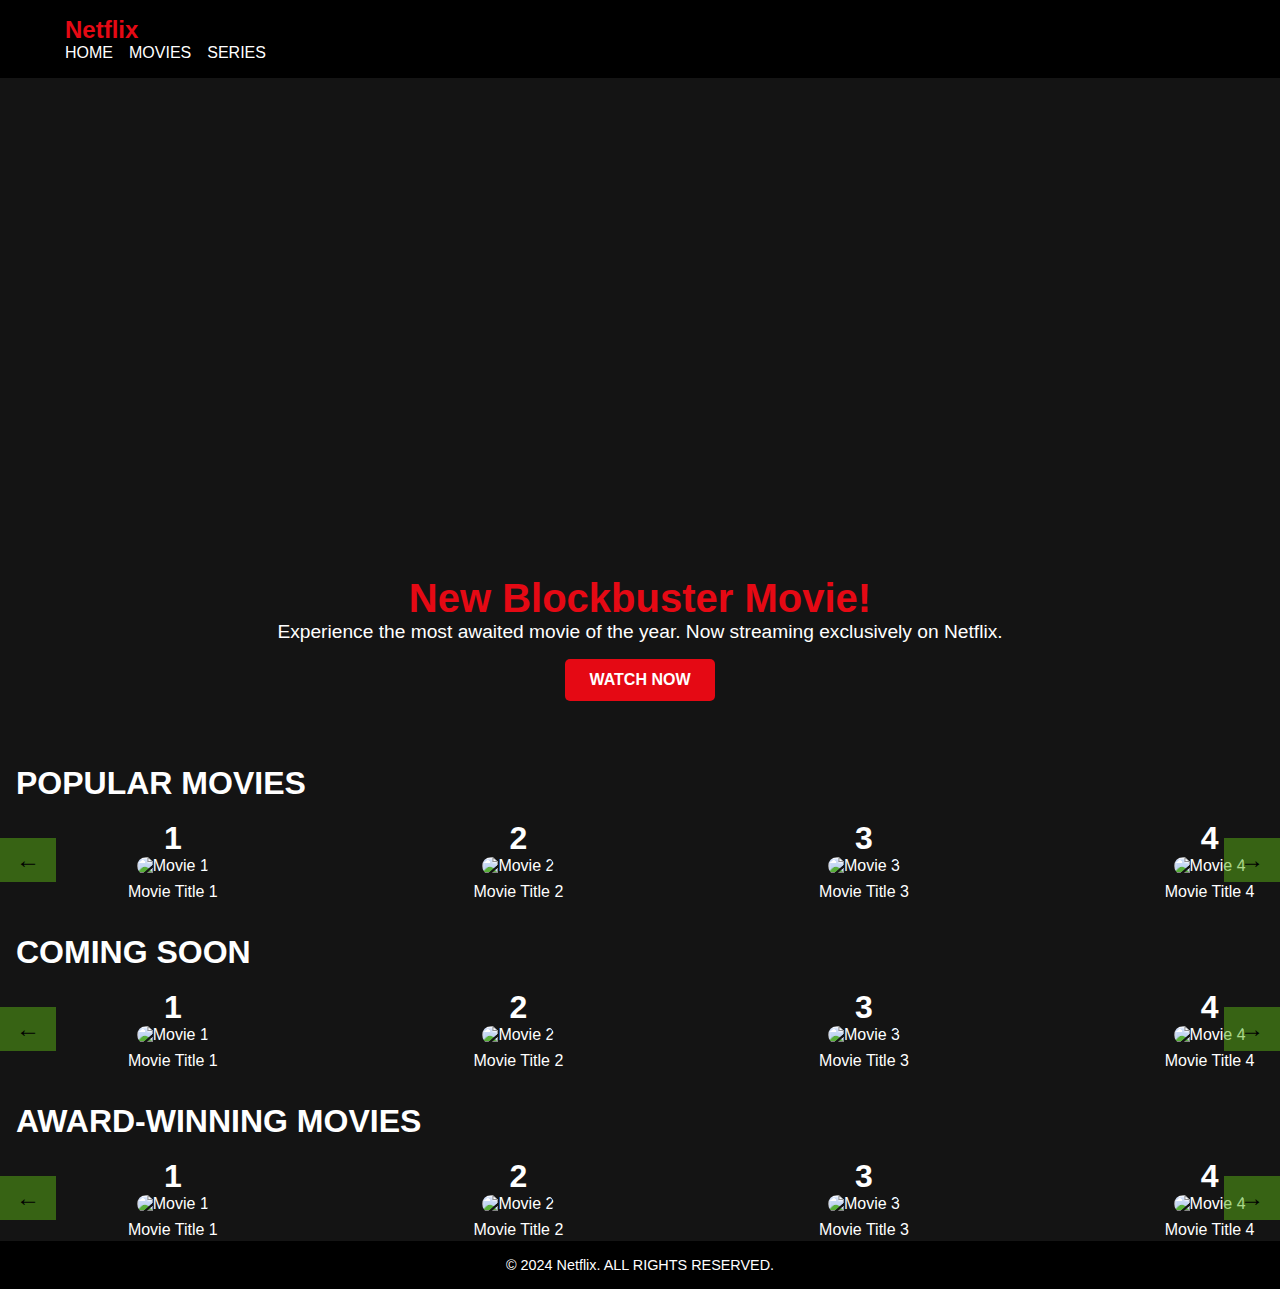
==== movie.html @ fef72964 "principal1.1" ====
<!DOCTYPE html>
<html lang="es">
<head>
  <meta charset="UTF-8">
  <meta name="viewport" content="width=device-width, initial-scale=1.0">
  <title>MOVIES - Netflix</title>
  <style>
    @import url('./styl.css'); /* Importamos la base */
    /* Base Styles */
body {
  font-family: Arial, sans-serif;
  color: #fff;
  background-color: #141414;
  background-image: url('https://png.pngtree.com/thumb_back/fw800/background/20220206/pngtree-netflix-multimedia-company-light-sign-colorful-communication-movies-photo-image_35291580.jpg'); /* Cambia a un fondo de series */
}

.container {
  width: 90%;
  max-width: 1150px;
  margin: 0 auto;
}

.navbar {
  background-color: #000;
  padding: 1rem 0;
  position: sticky;
  top: 0;
  z-index: 1000;
}

.logo {
  color: #e50914;
  font-size: 1.5rem;
  font-weight: bold;
}

.nav-links {
  list-style: none;
  display: flex;
  gap: 1rem;
}

.nav-links li a {
  text-decoration: none;
  color: #fff;
  transition: color 0.3s ease;
}

.nav-links li a:hover {
  color: #e50914;
}

/* Highlight Section */
.highlight {
  text-align: center;
  padding: 2rem 1rem;
}

.highlight-content img {
  width: 100%;
  border-radius: 10px;
  margin-bottom: 1rem;
}

.highlight h2 {
  margin-top: 1rem;
  font-size: 2.5rem;
  color: #e50914;
}

.highlight p {
  font-size: 1.2rem;
  margin-bottom: 1rem;
}
.video-carousel {
  position: relative;
  width: 100%;
  max-width: 800px;
  margin: 0 auto;
  display: flex;
  overflow: hidden;
}

.video {
  width: 100%;
  max-width: 100%;
  height: 450px;  /* Ajusta la altura del iframe a tu gusto */
  display: none; /* Ocultamos todos los videos inicialmente */
}

.video.active {
  display: block; /* Solo el video activo se muestra */
}



.btn-primary {
  background-color: #e50914;
  padding: 0.75rem 1.5rem;
  border-radius: 5px;
  text-transform: uppercase;
  font-weight: bold;
  text-decoration: none;
  color: #ffffff;
  display: inline-block;
}

.btn-primary:hover {
  background-color: #ff6f61;
}

/* Catalog Section */
.catalog {
  margin-top: 2rem;
}

.catalog h2 {
  font-size: 2rem;
  margin-bottom: 1rem;
  padding-left: 1rem;
}

.carousel-container {
  position: relative;
}

.carousel {
  display: flex;
  overflow: hidden;
  scroll-behavior: smooth;
}

.movie {
  flex: 0 0 27%;
  text-align: center;
  padding: 0.10rem;
  transition: transform 0.12s ease;
  box-sizing: border-box;
}

.movie img {
  width: 85%;
  height: 80%;
  border-radius: 20px;
}

.movie p {
  margin-top: 0.5rem;
  font-size: 1rem;
}

.movie span {
  font-size: 2rem;
  font-weight: bold;
  display: block;
}

.carousel-arrow {
  position: absolute;
  top: 50%;
  transform: translateY(-50%);
  background-color: rgba(90, 178, 19, 0.5);
  border: none;
  color: #000000;
  padding: 0.5rem 1rem;
  cursor: pointer;
  font-size: 1.5rem;
  z-index: 100;
}

.carousel-arrow.left {
  left: 0;
}

.carousel-arrow.right {
  right: 0;
}

.carousel-arrow:hover {
  background-color: #e50914;
}

  </style>
</head>
<body>
  <header class="navbar">
    <div class="container">
      <h1 class="logo">Netflix</h1>
      <nav>
        <ul class="nav-links">
          <li><a href="index.html">HOME</a></li>
          <li><a href="movie.html">MOVIES</a></li>
          <li><a href="series.html">SERIES</a></li>
          
        </ul>
      </nav>
    </div>
  </header>

  <main>
    <!-- Sección Principal -->
    <section class="highlight">
        <div class="highlight-content">
          <!-- Contenedor de Videos -->
          <div class="video-carousel">
            <iframe id="video1" class="video" src="https://www.youtube.com/embed/Pj0wz7zu3Ms" frameborder="0" allow="accelerometer; autoplay; encrypted-media; gyroscope; picture-in-picture" allowfullscreen></iframe>
            <iframe id="video2" class="video" src="https://www.youtube.com/embed/d0JYlUTbv1A" frameborder="0" allow="accelerometer; autoplay; encrypted-media; gyroscope; picture-in-picture" allowfullscreen></iframe>
            <iframe id="video3" class="video" src="https://www.youtube.com/embed/BmllggGO4pM" frameborder="0" allow="accelerometer; autoplay; encrypted-media; gyroscope; picture-in-picture" allowfullscreen></iframe>
            <iframe id="video4" class="video" src="https://www.youtube.com/embed/LlJGhxL4yUI" frameborder="0" allow="accelerometer; autoplay; encrypted-media; gyroscope; picture-in-picture" allowfullscreen></iframe>
          </div>
      
          <h2>New Blockbuster Movie!</h2>
          <p>Experience the most awaited movie of the year. Now streaming exclusively on Netflix.</p>
          <a href="#" class="btn-primary">WATCH NOW</a>
        </div>
      </section>
      
      
    <!-- Carrusel de Películas -->
    <section class="catalog">
      <h2>POPULAR MOVIES</h2>
      <div class="carousel-container">
        <button class="carousel-arrow left">&larr;</button>
        <div class="carousel">
          <div class="movie"><span>1</span><img src="https://pics.filmaffinity.com/Los_nianos_perdidos-134200063-large.jpg" alt="Movie 1"><p>Movie Title 1</p></div>
          <div class="movie"><span>2</span><img src="https://image.tmdb.org/t/p/w1280//wKxpBxdrLqXlYKTemPuYL0Y30dV.jpg" alt="Movie 2"><p>Movie Title 2</p></div>
          <div class="movie"><span>3</span><img src="https://encrypted-tbn0.gstatic.com/images?q=tbn:ANd9GcRhYyN5iftuM2wTwZKmZjh13uaPJOqMuEwlFsEn0MzJXupiVhfIHmqfN6vrLcivrlcTQHI&usqp=CAU" alt="Movie 3"><p>Movie Title 3</p></div>
          <div class="movie"><span>4</span><img src="https://blogger.googleusercontent.com/img/b/R29vZ2xl/AVvXsEht-xjufk9taa3580eCx_OF1j_HMsKJAKoJqkqcEcnrEpfgywuN6am-0XTTY6p7IXDPPuCGFETJOOw9s_a9koCQ6cgqF_0dZFH7uRNYmzKx2_7_IMikyNJ4oa7vvv2vZDIS8OEDHpU4eS7wu9JGkqRpIZPS5ouA8wpxKwaa-J1ODqrgOCOho6ZZE-4re9tO/s288/bandido.jpg" alt="Movie 4"><p>Movie Title 4</p></div>
          <div class="movie"><span>5</span><img src="https://encrypted-tbn0.gstatic.com/images?q=tbn:ANd9GcQ0-Z_oK4gU3uzeLVrr9Eo5pYweF1Yyzn6lVQ&s" alt="Movie 1"><p>Movie Title 5</p></div>
          <div class="movie"><span>6</span><img src="https://static.wikia.nocookie.net/doblaje/images/d/d7/Nos_vemos_la_proxima_Navidad_-_Poster.jpg/revision/latest/thumbnail/width/360/height/360?cb=20241106144951&path-prefix=es" alt="Movie 2"><p>Movie Title 6</p></div>
          <div class="movie"><span>7</span><img src="https://i.blogs.es/bda309/poster-mercenarios-4/450_1000.jpeg" alt="Movie 3"><p>Movie Title 7</p></div>
          <div class="movie"><span>8</span><img src="https://www.justwatch.com/images/poster/305202087/s166/the-whale" alt="Movie 4"><p>Movie Title 8</p></div>
        </div>
        <button class="carousel-arrow right">&rarr;</button>
      </div>
    </section>

    <!-- Segunda y Tercera Sección -->
    <section class="catalog">
      <h2>COMING SOON</h2>
      <div class="carousel-container">
        <button class="carousel-arrow left">&larr;</button>
        <div class="carousel">
            <div class="movie"><span>1</span><img src="https://dnm.nflximg.net/api/v6/mAcAr9TxZIVbINe88xb3Teg5_OA/AAAABZah3tviDK-4MCRsRoGYNFV_sglOJttG54LmIHMtJaprMBO_U4GtDUBJ5Gu7wdPOdjt3ooVAh2rXijd9Xmqiw-Nnm60dsvQ75Tfb8xOa6aq-sHtf7mxj_TmmrA89rv5AnEq9-A.jpg?r=63a" alt="Movie 1"><p>Movie Title 1</p></div>
          <div class="movie"><span>2</span><img src="https://occ-0-8407-1722.1.nflxso.net/dnm/api/v6/Qs00mKCpRvrkl3HZAN5KwEL1kpE/AAAABTvF798TdFDpjeJ0Pc8nOqEjRNiKnTJ1oi9Pt3Nz4YDrhT367Ks7xebPpat7oBHXQxhr7rytkJUU4ub8vydfCtVTxPZUNgN7aIKv.jpg?r=b94" alt="Movie 2"><p>Movie Title 2</p></div>
          <div class="movie"><span>3</span><img src="https://encrypted-tbn0.gstatic.com/images?q=tbn:ANd9GcQWlqj1hany0Bmq8RWRbCj-Q6SD1C5yv1Ksjw&s" alt="Movie 3"><p>Movie Title 3</p></div>
          <div class="movie"><span>4</span><img src="https://static.wikia.nocookie.net/doblaje/images/b/bb/Timecut1.jpg/revision/latest?cb=20241106205911&path-prefix=es" alt="Movie 4"><p>Movie Title 4</p></div>
          <div class="movie"><span>5</span><img src="https://pics.filmaffinity.com/No_te_muevas-752654470-large.jpg" alt="Movie 1"><p>Movie Title 5</p></div>
          <div class="movie"><span>6</span><img src="https://dnm.nflximg.net/api/v6/mAcAr9TxZIVbINe88xb3Teg5_OA/AAAABc36A6FNlbkQmf8XxwRVSVqVnGmb4xXvz8V1s5yMq5yZuDDfE_q0l4f0EOdvYT-0AbUb6Zn47lzfD2ZTt-g0C6CX2Qpz8tjxTMBT0YBobPDgEi9VRpw3I6OvWPEBXZrOX8QMRg.jpg?r=6bd" alt="Movie 2"><p>Movie Title 6</p></div>
          <div class="movie"><span>7</span><img src="https://preview.redd.it/the-buckingham-murders-is-coming-to-netflix-on-november-8-v0-9fhd4afr5fzd1.png?auto=webp&s=9fb7ffbaa610c588b62056c6061bfdfaa53d7942" alt="Movie 3"><p>Movie Title 7</p></div>
          <div class="movie"><span>8</span><img src="https://encrypted-tbn0.gstatic.com/images?q=tbn:ANd9GcQFZfyOvEWyuUZcTs944lbjvh79SLz1uSfDPA&s" alt="Movie 4"><p>Movie Title 8</p></div>
          <!-- Repetir elementos de la película -->
          <!-- Asegúrate de cambiar las imágenes y los títulos -->
        </div>
        <button class="carousel-arrow right">&rarr;</button>
      </div>
    </section>

    <section class="catalog">
      <h2>AWARD-WINNING MOVIES</h2>
      <div class="carousel-container">
        <button class="carousel-arrow left">&larr;</button>
        <div class="carousel">
            <div class="movie"><span>1</span><img src="https://www.infobae.com/resizer/v2/HG3O2Q4ZVRF57OB4Y2VXNR7PXQ.jfif?auth=cd24d65710b0c06d8040c1bbcca915764524c5e148416139f697d1b6f50180bb&smart=true&width=350&height=467&quality=85" alt="Movie 1"><p>Movie Title 1</p></div>
          <div class="movie"><span>2</span><img src="https://static.wikia.nocookie.net/doblaje/images/0/04/Dopattiposterspanish.png/revision/latest?cb=20241025203951&path-prefix=es" alt="Movie 2"><p>Movie Title 2</p></div>
          <div class="movie"><span>3</span><img src="https://m.media-amazon.com/images/M/MV5BZjliMjNlZTMtZDgyMS00NWFkLWJiMzMtNWY0MGQxNmY0ZDUwXkEyXkFqcGc@._V1_.jpg" alt="Movie 3"><p>Movie Title 3</p></div>
          <div class="movie"><span>4</span><img src="https://es.web.img2.acsta.net/pictures/22/04/13/20/33/2712815.jpg" alt="Movie 4"><p>Movie Title 4</p></div>
          <div class="movie"><span>5</span><img src="https://pics.filmaffinity.com/El_enigma_extraterrestre_Serie_de_TV-495213779-large.jpg" alt="Movie 1"><p>Movie Title 5</p></div>
          <div class="movie"><span>6</span><img src="https://dnm.nflximg.net/api/v6/mAcAr9TxZIVbINe88xb3Teg5_OA/AAAABcBaUdRaE8dFXz9kCEgjmeuHzWYEgwIsPfHLMCXnui7olueoNNucW25GC7ExjN5bO_uxkPNjmFaKzZYFYOlhBzByc9BhYD0LCyHUFbS4sQq_a26VWss6imI1LRCN4t1PXZnOtg.jpg?r=4e8" alt="Movie 2"><p>Movie Title 6</p></div>
          <div class="movie"><span>7</span><img src="https://dnm.nflximg.net/api/v6/mAcAr9TxZIVbINe88xb3Teg5_OA/AAAABQ-JLdIftbjpq1egLdVnlCxSMHEk92lnsdyMVW1hlG112qc-W6-QFPzm212c5FYsjtjdIx9K7h2ZXZ5JMYF1OwVOXQ1Lw2G5dimNRWOFO_eOyc_Alh1n-wL3lN9OYvLIK_wvJQ.jpg?r=7d3" alt="Movie 3"><p>Movie Title 7</p></div>
          <div class="movie"><span>8</span><img src="https://pics.filmaffinity.com/La_emperatriz_Serie_de_TV-629738321-large.jpg" alt="Movie 4"><p>Movie Title 8</p></div>
          <!-- Repetir elementos de la película -->
          <!-- Asegúrate de cambiar las imágenes y los títulos -->
        </div>
        <button class="carousel-arrow right">&rarr;</button>
      </div>
    </section>
  </main>

  <footer class="footer">
    <p>&copy; 2024 Netflix. ALL RIGHTS RESERVED.</p>
  </footer>

  <script>
    document.querySelectorAll('.carousel-container').forEach(container => {
  const carousel = container.querySelector('.carousel');
  const leftArrow = container.querySelector('.carousel-arrow.left');
  const rightArrow = container.querySelector('.carousel-arrow.right');


  leftArrow.addEventListener('click', () => {
    carousel.scrollBy({ left: -carousel.offsetWidth, behavior: 'smooth' });
  });

  rightArrow.addEventListener('click', () => {
    carousel.scrollBy({ left: carousel.offsetWidth, behavior: 'smooth' });
  });
});
window.onload = function () {
  const videos = document.querySelectorAll('.video'); // Seleccionamos todos los iframes (videos)
  let currentVideo = 0; // Índice del video actual

  function playNextVideo() {
    // Ocultar el video actual
    videos[currentVideo].classList.remove('active');
    
    // Mover al siguiente video (si llega al final, reiniciar al primero)
    currentVideo = (currentVideo + 1) % videos.length;
    
    // Mostrar el siguiente video
    videos[currentVideo].classList.add('active');
  }

  // Iniciar el primer video
  videos[currentVideo].classList.add('active');
  
  // Reproducir el siguiente video cuando el actual termine
  setTimeout(function() {
    playNextVideo();
  }, 150000); // Este tiempo es de 5 segundos, ajústalo si es necesario

  // Controlar el cambio de video cuando se termine el actual (5 segundos en este ejemplo)
  videos.forEach(video => {
    video.addEventListener('ended', playNextVideo);
  });
};


  </script>
</body>
</html>
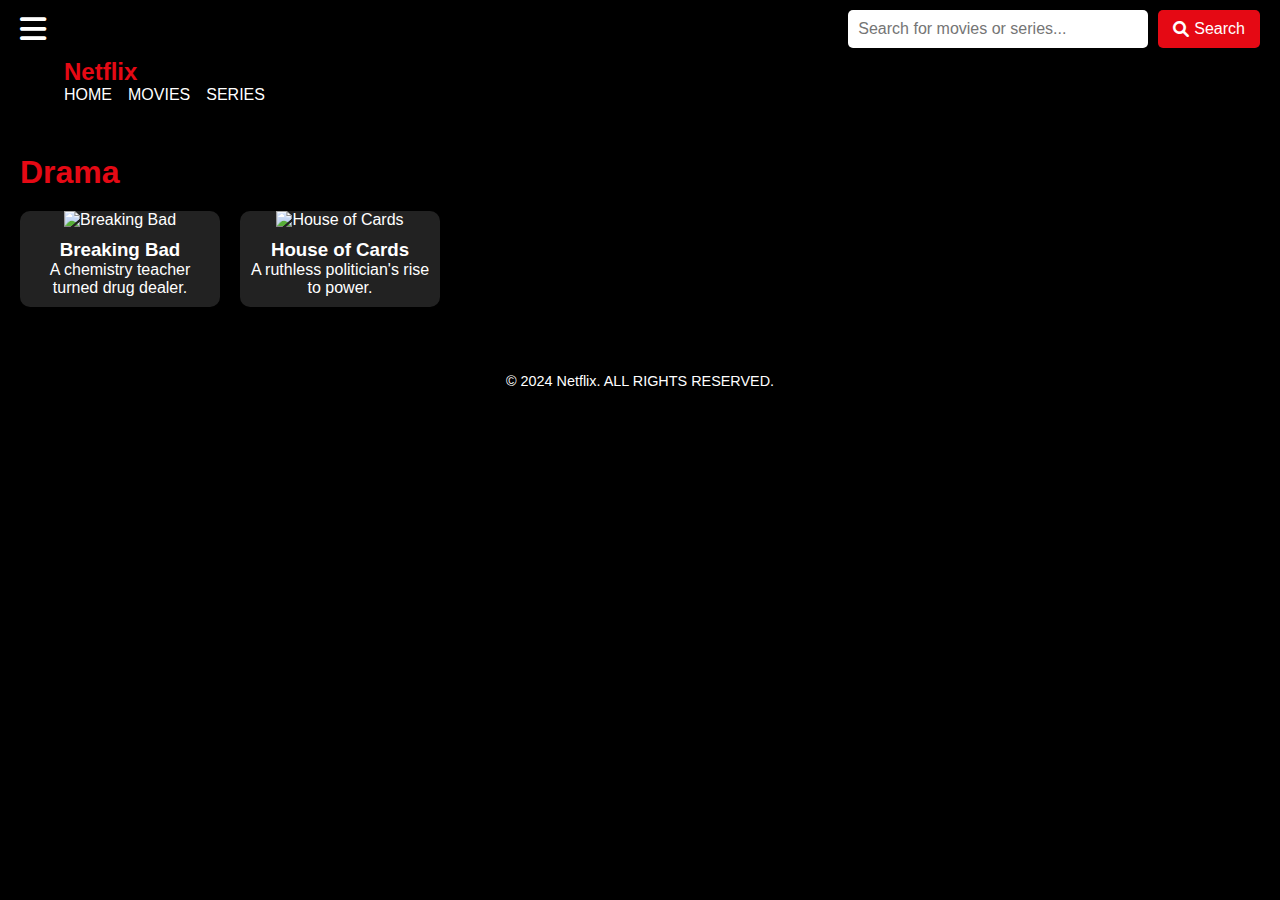
==== commit d7cf74b1: "cambio2.1" ====
--- a/movie.html
+++ b/movie.html
@@ -1,331 +1,332 @@
 <!DOCTYPE html>
-<html lang="es">
+<html lang="en">
 <head>
   <meta charset="UTF-8">
   <meta name="viewport" content="width=device-width, initial-scale=1.0">
-  <title>MOVIES - Netflix</title>
+  <title>movies - Netflix</title>
+  <link rel="stylesheet" href="styl.css">
+  <link rel="stylesheet" href="https://cdnjs.cloudflare.com/ajax/libs/font-awesome/6.0.0/css/all.min.css">
+  <link rel="icon" href="https://upload.wikimedia.org/wikipedia/commons/f/ff/Netflix-new-icon.png" type="image/x-icon">
   <style>
-    @import url('./styl.css'); /* Importamos la base */
-    /* Base Styles */
-body {
-  font-family: Arial, sans-serif;
-  color: #fff;
-  background-color: #141414;
-  background-image: url('https://png.pngtree.com/thumb_back/fw800/background/20220206/pngtree-netflix-multimedia-company-light-sign-colorful-communication-movies-photo-image_35291580.jpg'); /* Cambia a un fondo de series */
-}
-
-.container {
-  width: 90%;
-  max-width: 1150px;
-  margin: 0 auto;
-}
-
-.navbar {
-  background-color: #000;
-  padding: 1rem 0;
-  position: sticky;
-  top: 0;
-  z-index: 1000;
-}
-
-.logo {
-  color: #e50914;
-  font-size: 1.5rem;
-  font-weight: bold;
-}
-
-.nav-links {
-  list-style: none;
-  display: flex;
-  gap: 1rem;
-}
-
-.nav-links li a {
-  text-decoration: none;
-  color: #fff;
-  transition: color 0.3s ease;
-}
-
-.nav-links li a:hover {
-  color: #e50914;
-}
-
-/* Highlight Section */
-.highlight {
-  text-align: center;
-  padding: 2rem 1rem;
-}
-
-.highlight-content img {
-  width: 100%;
-  border-radius: 10px;
-  margin-bottom: 1rem;
-}
-
-.highlight h2 {
-  margin-top: 1rem;
-  font-size: 2.5rem;
-  color: #e50914;
-}
-
-.highlight p {
-  font-size: 1.2rem;
-  margin-bottom: 1rem;
-}
-.video-carousel {
-  position: relative;
-  width: 100%;
-  max-width: 800px;
-  margin: 0 auto;
-  display: flex;
-  overflow: hidden;
-}
-
-.video {
-  width: 100%;
-  max-width: 100%;
-  height: 450px;  /* Ajusta la altura del iframe a tu gusto */
-  display: none; /* Ocultamos todos los videos inicialmente */
-}
-
-.video.active {
-  display: block; /* Solo el video activo se muestra */
-}
-
-
-
-.btn-primary {
-  background-color: #e50914;
-  padding: 0.75rem 1.5rem;
-  border-radius: 5px;
-  text-transform: uppercase;
-  font-weight: bold;
-  text-decoration: none;
-  color: #ffffff;
-  display: inline-block;
-}
-
-.btn-primary:hover {
-  background-color: #ff6f61;
-}
-
-/* Catalog Section */
-.catalog {
-  margin-top: 2rem;
-}
-
-.catalog h2 {
-  font-size: 2rem;
-  margin-bottom: 1rem;
-  padding-left: 1rem;
-}
-
-.carousel-container {
-  position: relative;
-}
-
-.carousel {
-  display: flex;
-  overflow: hidden;
-  scroll-behavior: smooth;
-}
-
-.movie {
-  flex: 0 0 27%;
-  text-align: center;
-  padding: 0.10rem;
-  transition: transform 0.12s ease;
-  box-sizing: border-box;
-}
-
-.movie img {
-  width: 85%;
-  height: 80%;
-  border-radius: 20px;
-}
-
-.movie p {
-  margin-top: 0.5rem;
-  font-size: 1rem;
-}
-
-.movie span {
-  font-size: 2rem;
-  font-weight: bold;
-  display: block;
-}
-
-.carousel-arrow {
-  position: absolute;
-  top: 50%;
-  transform: translateY(-50%);
-  background-color: rgba(90, 178, 19, 0.5);
-  border: none;
-  color: #000000;
-  padding: 0.5rem 1rem;
-  cursor: pointer;
-  font-size: 1.5rem;
-  z-index: 100;
-}
-
-.carousel-arrow.left {
-  left: 0;
-}
-
-.carousel-arrow.right {
-  right: 0;
-}
-
-.carousel-arrow:hover {
-  background-color: #e50914;
-}
-
+    body {
+      font-family: 'Roboto', sans-serif;
+      background: #000;
+      color: #fff;
+      margin: 0;
+      padding: 0;
+    }
+
+    header {
+      display: flex;
+      align-items: center;
+      justify-content: space-between;
+      background: #000;
+      padding: 10px 20px;
+    }
+
+    .search-container {
+      display: flex;
+      align-items: center;
+      gap: 10px;
+    }
+
+    .search-bar {
+      padding: 10px;
+      font-size: 16px;
+      border: none;
+      border-radius: 5px;
+      width: 300px;
+    }
+
+    .search-button {
+      padding: 10px 15px;
+      background: #e50914;
+      color: #fff;
+      border: none;
+      cursor: pointer;
+      border-radius: 5px;
+      font-size: 16px;
+      display: flex;
+      align-items: center;
+      gap: 5px;
+      transition: background 0.3s;
+    }
+
+    .search-button:hover {
+      background: #ff6f61;
+    }
+
+    /* Sidebar */
+    .sidebar {
+      position: fixed;
+      left: -250px;
+      top: 0;
+      width: 250px;
+      height: 100%;
+      background-color: #111;
+      padding-top: 20px;
+      transition: left 0.3s ease;
+      z-index: 1000;
+    }
+
+    .sidebar.open {
+      left: 0;
+    }
+
+    .sidebar a {
+      display: flex;
+      align-items: center;
+      gap: 10px;
+      padding: 10px 20px;
+      font-size: 18px;
+      color: #fff;
+      text-decoration: none;
+      transition: background 0.3s ease, color 0.3s ease;
+    }
+
+    .sidebar a img {
+      width: 30px;
+      height: 30px;
+      object-fit: cover;
+      border-radius: 5px;
+    }
+
+    .sidebar a:hover {
+      background: #e50914;
+      color: #fff;
+    }
+
+    .close-btn {
+      font-size: 20px;
+      color: #fff;
+      padding: 10px 20px;
+      text-align: right;
+      cursor: pointer;
+    }
+
+    .menu-btn {
+      font-size: 30px;
+      color: #fff;
+      cursor: pointer;
+    }
+
+    /* Movie sections */
+    .category-section {
+      margin: 50px 20px;
+    }
+
+    .category-section h2 {
+      font-size: 2rem;
+      color: #e50914;
+      margin-bottom: 20px;
+    }
+
+    .category-section .movie-grid {
+      display: flex;
+      gap: 20px;
+      flex-wrap: wrap;
+    }
+
+    .movie {
+      width: 200px;
+      background: #222;
+      border-radius: 10px;
+      overflow: hidden;
+      text-align: center;
+      position: relative;
+      transition: transform 0.3s, box-shadow 0.3s;
+      cursor: pointer;
+    }
+
+    .movie:hover {
+      transform: scale(1.05);
+      box-shadow: 0 10px 20px rgba(0, 0, 0, 0.5);
+    }
+
+    .movie img {
+      width: 100%;
+      height: 300px;
+      object-fit: cover;
+    }
+
+    .movie-info {
+      padding: 10px;
+    }
+
+    .movie-details {
+      display: none;
+      background: rgba(0, 0, 0, 0.8);
+      color: #fff;
+      padding: 15px;
+      border-radius: 10px;
+      text-align: left;
+      position: absolute;
+      top: 0;
+      left: 0;
+      width: 100%;
+      height: 100%;
+      z-index: 10;
+      box-sizing: border-box;
+    }
+
+    .movie:hover .movie-details {
+      display: block;
+    }
+
+    .movie-details h3 {
+      font-size: 1.5rem;
+      margin-bottom: 10px;
+    }
+
+    .movie-details .stars {
+      color: #ffc107;
+      margin-bottom: 10px;
+    }
+
+    .movie-details .actions {
+      margin-top: 15px;
+      display: flex;
+      gap: 10px;
+    }
+
+    .movie-details .actions button {
+      background: #e50914;
+      border: none;
+      padding: 10px;
+      color: white;
+      border-radius: 5px;
+      cursor: pointer;
+      transition: background 0.3s ease;
+    }
+
+    .movie-details .actions button:hover {
+      background: #ff6f61;
+    }
+
+    .no-results {
+      text-align: center;
+      color: #fff;
+      font-size: 1.2rem;
+      margin-top: 20px;
+    }
   </style>
 </head>
 <body>
-  <header class="navbar">
-    <div class="container">
-      <h1 class="logo">Netflix</h1>
-      <nav>
-        <ul class="nav-links">
-          <li><a href="index.html">HOME</a></li>
-          <li><a href="movie.html">MOVIES</a></li>
-          <li><a href="series.html">SERIES</a></li>
-          
-        </ul>
-      </nav>
+
+<header>
+  <i class="fas fa-bars menu-btn" onclick="openMenu()"></i>
+  <div class="search-container">
+    <input type="text" class="search-bar" id="search" placeholder="Search for movies or series...">
+    <button class="search-button" onclick="searchContent()">
+      <i class="fas fa-search"></i> Search
+    </button>
+  </div>
+</header>
+
+<!-- Sidebar -->
+<div class="sidebar" id="sidebar">
+  <div class="close-btn" onclick="closeMenu()">✖ Close</div>
+  <a href="#drama"><img src="https://via.placeholder.com/30" alt=""> Drama</a>
+  <a href="#comedy"><img src="https://via.placeholder.com/30" alt=""> Comedy</a>
+  <a href="#action"><img src="https://via.placeholder.com/30" alt=""> Action</a>
+  <a href="#sci-fi"><img src="https://via.placeholder.com/30" alt=""> Sci-Fi</a>
+  <a href="#horror"><img src="https://via.placeholder.com/30" alt=""> Horror</a>
+  <a href="#romance"><img src="https://via.placeholder.com/30" alt=""> Romance</a>
+</div>
+<main>
+  <div class="container">
+    <h1 class="logo">Netflix</h1>
+    <nav>
+      <ul class="nav-links">
+        <li><a href="index.html">HOME</a></li>
+        <li><a href="movie.html">MOVIES</a></li>
+        <li><a href="series.html">SERIES</a></li>
+        
+      </ul>
+    </nav>
+  </div>
+  <!-- Drama -->
+  <section id="drama" class="category-section">
+    <h2>Drama</h2>
+    <div class="movie-grid">
+      <div class="movie">
+        <img src="https://example.com/breaking-bad.jpg" alt="Breaking Bad">
+        <div class="movie-info">
+          <h3>Breaking Bad</h3>
+          <p>A chemistry teacher turned drug dealer.</p>
+        </div>
+        <div class="movie-details">
+          <h3>Breaking Bad</h3>
+          <div class="stars">⭐⭐⭐⭐⭐</div>
+          <p><strong>Age Rating:</strong> +18</p>
+          <p><strong>Description:</strong> Walter White's life changes when he enters the drug business.</p>
+          <div class="actions">
+            <button onclick="alert('Added to your list!')">Add to List</button>
+            <button onclick="location.href='join-now.html'">Join Now</button>
+          </div>
+        </div>
+      </div>
+      <div class="movie">
+        <img src="https://example.com/house-of-cards.jpg" alt="House of Cards">
+        <div class="movie-info">
+          <h3>House of Cards</h3>
+          <p>A ruthless politician's rise to power.</p>
+        </div>
+        <div class="movie-details">
+          <h3>House of Cards</h3>
+          <div class="stars">⭐⭐⭐⭐</div>
+          <p><strong>Age Rating:</strong> +16</p>
+          <p><strong>Description:</strong> Frank Underwood manipulates his way to the presidency.</p>
+          <div class="actions">
+            <button onclick="alert('Added to your list!')">Add to List</button>
+            <button onclick="location.href='join-now.html'">Join Now</button>
+          </div>
+        </div>
+      </div>
     </div>
-  </header>
-
-  <main>
-    <!-- Sección Principal -->
-    <section class="highlight">
-        <div class="highlight-content">
-          <!-- Contenedor de Videos -->
-          <div class="video-carousel">
-            <iframe id="video1" class="video" src="https://www.youtube.com/embed/Pj0wz7zu3Ms" frameborder="0" allow="accelerometer; autoplay; encrypted-media; gyroscope; picture-in-picture" allowfullscreen></iframe>
-            <iframe id="video2" class="video" src="https://www.youtube.com/embed/d0JYlUTbv1A" frameborder="0" allow="accelerometer; autoplay; encrypted-media; gyroscope; picture-in-picture" allowfullscreen></iframe>
-            <iframe id="video3" class="video" src="https://www.youtube.com/embed/BmllggGO4pM" frameborder="0" allow="accelerometer; autoplay; encrypted-media; gyroscope; picture-in-picture" allowfullscreen></iframe>
-            <iframe id="video4" class="video" src="https://www.youtube.com/embed/LlJGhxL4yUI" frameborder="0" allow="accelerometer; autoplay; encrypted-media; gyroscope; picture-in-picture" allowfullscreen></iframe>
-          </div>
-      
-          <h2>New Blockbuster Movie!</h2>
-          <p>Experience the most awaited movie of the year. Now streaming exclusively on Netflix.</p>
-          <a href="#" class="btn-primary">WATCH NOW</a>
-        </div>
-      </section>
-      
-      
-    <!-- Carrusel de Películas -->
-    <section class="catalog">
-      <h2>POPULAR MOVIES</h2>
-      <div class="carousel-container">
-        <button class="carousel-arrow left">&larr;</button>
-        <div class="carousel">
-          <div class="movie"><span>1</span><img src="https://pics.filmaffinity.com/Los_nianos_perdidos-134200063-large.jpg" alt="Movie 1"><p>Movie Title 1</p></div>
-          <div class="movie"><span>2</span><img src="https://image.tmdb.org/t/p/w1280//wKxpBxdrLqXlYKTemPuYL0Y30dV.jpg" alt="Movie 2"><p>Movie Title 2</p></div>
-          <div class="movie"><span>3</span><img src="https://encrypted-tbn0.gstatic.com/images?q=tbn:ANd9GcRhYyN5iftuM2wTwZKmZjh13uaPJOqMuEwlFsEn0MzJXupiVhfIHmqfN6vrLcivrlcTQHI&usqp=CAU" alt="Movie 3"><p>Movie Title 3</p></div>
-          <div class="movie"><span>4</span><img src="https://blogger.googleusercontent.com/img/b/R29vZ2xl/AVvXsEht-xjufk9taa3580eCx_OF1j_HMsKJAKoJqkqcEcnrEpfgywuN6am-0XTTY6p7IXDPPuCGFETJOOw9s_a9koCQ6cgqF_0dZFH7uRNYmzKx2_7_IMikyNJ4oa7vvv2vZDIS8OEDHpU4eS7wu9JGkqRpIZPS5ouA8wpxKwaa-J1ODqrgOCOho6ZZE-4re9tO/s288/bandido.jpg" alt="Movie 4"><p>Movie Title 4</p></div>
-          <div class="movie"><span>5</span><img src="https://encrypted-tbn0.gstatic.com/images?q=tbn:ANd9GcQ0-Z_oK4gU3uzeLVrr9Eo5pYweF1Yyzn6lVQ&s" alt="Movie 1"><p>Movie Title 5</p></div>
-          <div class="movie"><span>6</span><img src="https://static.wikia.nocookie.net/doblaje/images/d/d7/Nos_vemos_la_proxima_Navidad_-_Poster.jpg/revision/latest/thumbnail/width/360/height/360?cb=20241106144951&path-prefix=es" alt="Movie 2"><p>Movie Title 6</p></div>
-          <div class="movie"><span>7</span><img src="https://i.blogs.es/bda309/poster-mercenarios-4/450_1000.jpeg" alt="Movie 3"><p>Movie Title 7</p></div>
-          <div class="movie"><span>8</span><img src="https://www.justwatch.com/images/poster/305202087/s166/the-whale" alt="Movie 4"><p>Movie Title 8</p></div>
-        </div>
-        <button class="carousel-arrow right">&rarr;</button>
-      </div>
-    </section>
-
-    <!-- Segunda y Tercera Sección -->
-    <section class="catalog">
-      <h2>COMING SOON</h2>
-      <div class="carousel-container">
-        <button class="carousel-arrow left">&larr;</button>
-        <div class="carousel">
-            <div class="movie"><span>1</span><img src="https://dnm.nflximg.net/api/v6/mAcAr9TxZIVbINe88xb3Teg5_OA/AAAABZah3tviDK-4MCRsRoGYNFV_sglOJttG54LmIHMtJaprMBO_U4GtDUBJ5Gu7wdPOdjt3ooVAh2rXijd9Xmqiw-Nnm60dsvQ75Tfb8xOa6aq-sHtf7mxj_TmmrA89rv5AnEq9-A.jpg?r=63a" alt="Movie 1"><p>Movie Title 1</p></div>
-          <div class="movie"><span>2</span><img src="https://occ-0-8407-1722.1.nflxso.net/dnm/api/v6/Qs00mKCpRvrkl3HZAN5KwEL1kpE/AAAABTvF798TdFDpjeJ0Pc8nOqEjRNiKnTJ1oi9Pt3Nz4YDrhT367Ks7xebPpat7oBHXQxhr7rytkJUU4ub8vydfCtVTxPZUNgN7aIKv.jpg?r=b94" alt="Movie 2"><p>Movie Title 2</p></div>
-          <div class="movie"><span>3</span><img src="https://encrypted-tbn0.gstatic.com/images?q=tbn:ANd9GcQWlqj1hany0Bmq8RWRbCj-Q6SD1C5yv1Ksjw&s" alt="Movie 3"><p>Movie Title 3</p></div>
-          <div class="movie"><span>4</span><img src="https://static.wikia.nocookie.net/doblaje/images/b/bb/Timecut1.jpg/revision/latest?cb=20241106205911&path-prefix=es" alt="Movie 4"><p>Movie Title 4</p></div>
-          <div class="movie"><span>5</span><img src="https://pics.filmaffinity.com/No_te_muevas-752654470-large.jpg" alt="Movie 1"><p>Movie Title 5</p></div>
-          <div class="movie"><span>6</span><img src="https://dnm.nflximg.net/api/v6/mAcAr9TxZIVbINe88xb3Teg5_OA/AAAABc36A6FNlbkQmf8XxwRVSVqVnGmb4xXvz8V1s5yMq5yZuDDfE_q0l4f0EOdvYT-0AbUb6Zn47lzfD2ZTt-g0C6CX2Qpz8tjxTMBT0YBobPDgEi9VRpw3I6OvWPEBXZrOX8QMRg.jpg?r=6bd" alt="Movie 2"><p>Movie Title 6</p></div>
-          <div class="movie"><span>7</span><img src="https://preview.redd.it/the-buckingham-murders-is-coming-to-netflix-on-november-8-v0-9fhd4afr5fzd1.png?auto=webp&s=9fb7ffbaa610c588b62056c6061bfdfaa53d7942" alt="Movie 3"><p>Movie Title 7</p></div>
-          <div class="movie"><span>8</span><img src="https://encrypted-tbn0.gstatic.com/images?q=tbn:ANd9GcQFZfyOvEWyuUZcTs944lbjvh79SLz1uSfDPA&s" alt="Movie 4"><p>Movie Title 8</p></div>
-          <!-- Repetir elementos de la película -->
-          <!-- Asegúrate de cambiar las imágenes y los títulos -->
-        </div>
-        <button class="carousel-arrow right">&rarr;</button>
-      </div>
-    </section>
-
-    <section class="catalog">
-      <h2>AWARD-WINNING MOVIES</h2>
-      <div class="carousel-container">
-        <button class="carousel-arrow left">&larr;</button>
-        <div class="carousel">
-            <div class="movie"><span>1</span><img src="https://www.infobae.com/resizer/v2/HG3O2Q4ZVRF57OB4Y2VXNR7PXQ.jfif?auth=cd24d65710b0c06d8040c1bbcca915764524c5e148416139f697d1b6f50180bb&smart=true&width=350&height=467&quality=85" alt="Movie 1"><p>Movie Title 1</p></div>
-          <div class="movie"><span>2</span><img src="https://static.wikia.nocookie.net/doblaje/images/0/04/Dopattiposterspanish.png/revision/latest?cb=20241025203951&path-prefix=es" alt="Movie 2"><p>Movie Title 2</p></div>
-          <div class="movie"><span>3</span><img src="https://m.media-amazon.com/images/M/MV5BZjliMjNlZTMtZDgyMS00NWFkLWJiMzMtNWY0MGQxNmY0ZDUwXkEyXkFqcGc@._V1_.jpg" alt="Movie 3"><p>Movie Title 3</p></div>
-          <div class="movie"><span>4</span><img src="https://es.web.img2.acsta.net/pictures/22/04/13/20/33/2712815.jpg" alt="Movie 4"><p>Movie Title 4</p></div>
-          <div class="movie"><span>5</span><img src="https://pics.filmaffinity.com/El_enigma_extraterrestre_Serie_de_TV-495213779-large.jpg" alt="Movie 1"><p>Movie Title 5</p></div>
-          <div class="movie"><span>6</span><img src="https://dnm.nflximg.net/api/v6/mAcAr9TxZIVbINe88xb3Teg5_OA/AAAABcBaUdRaE8dFXz9kCEgjmeuHzWYEgwIsPfHLMCXnui7olueoNNucW25GC7ExjN5bO_uxkPNjmFaKzZYFYOlhBzByc9BhYD0LCyHUFbS4sQq_a26VWss6imI1LRCN4t1PXZnOtg.jpg?r=4e8" alt="Movie 2"><p>Movie Title 6</p></div>
-          <div class="movie"><span>7</span><img src="https://dnm.nflximg.net/api/v6/mAcAr9TxZIVbINe88xb3Teg5_OA/AAAABQ-JLdIftbjpq1egLdVnlCxSMHEk92lnsdyMVW1hlG112qc-W6-QFPzm212c5FYsjtjdIx9K7h2ZXZ5JMYF1OwVOXQ1Lw2G5dimNRWOFO_eOyc_Alh1n-wL3lN9OYvLIK_wvJQ.jpg?r=7d3" alt="Movie 3"><p>Movie Title 7</p></div>
-          <div class="movie"><span>8</span><img src="https://pics.filmaffinity.com/La_emperatriz_Serie_de_TV-629738321-large.jpg" alt="Movie 4"><p>Movie Title 8</p></div>
-          <!-- Repetir elementos de la película -->
-          <!-- Asegúrate de cambiar las imágenes y los títulos -->
-        </div>
-        <button class="carousel-arrow right">&rarr;</button>
-      </div>
-    </section>
-  </main>
-
-  <footer class="footer">
-    <p>&copy; 2024 Netflix. ALL RIGHTS RESERVED.</p>
-  </footer>
-
-  <script>
-    document.querySelectorAll('.carousel-container').forEach(container => {
-  const carousel = container.querySelector('.carousel');
-  const leftArrow = container.querySelector('.carousel-arrow.left');
-  const rightArrow = container.querySelector('.carousel-arrow.right');
-
-
-  leftArrow.addEventListener('click', () => {
-    carousel.scrollBy({ left: -carousel.offsetWidth, behavior: 'smooth' });
-  });
-
-  rightArrow.addEventListener('click', () => {
-    carousel.scrollBy({ left: carousel.offsetWidth, behavior: 'smooth' });
-  });
-});
-window.onload = function () {
-  const videos = document.querySelectorAll('.video'); // Seleccionamos todos los iframes (videos)
-  let currentVideo = 0; // Índice del video actual
-
-  function playNextVideo() {
-    // Ocultar el video actual
-    videos[currentVideo].classList.remove('active');
-    
-    // Mover al siguiente video (si llega al final, reiniciar al primero)
-    currentVideo = (currentVideo + 1) % videos.length;
-    
-    // Mostrar el siguiente video
-    videos[currentVideo].classList.add('active');
+  </section>
+
+  <!-- Add other categories and series here -->
+</main>
+<footer class="footer">
+  <p>&copy; 2024 Netflix. ALL RIGHTS RESERVED.</p>
+</footer>
+
+<p class="no-results" id="noResults" style="display: none;">Not found. Try another search.</p>
+
+<script>
+  const sidebar = document.getElementById('sidebar');
+  const noResults = document.getElementById('noResults');
+  const allMovies = document.querySelectorAll(".movie");
+
+  function openMenu() {
+    sidebar.classList.add('open');
   }
 
-  // Iniciar el primer video
-  videos[currentVideo].classList.add('active');
-  
-  // Reproducir el siguiente video cuando el actual termine
-  setTimeout(function() {
-    playNextVideo();
-  }, 150000); // Este tiempo es de 5 segundos, ajústalo si es necesario
-
-  // Controlar el cambio de video cuando se termine el actual (5 segundos en este ejemplo)
-  videos.forEach(video => {
-    video.addEventListener('ended', playNextVideo);
-  });
-};
-
-
-  </script>
+  function closeMenu() {
+    sidebar.classList.remove('open');
+  }
+
+  function searchContent() {
+    const query = document.getElementById("search").value.toLowerCase();
+    let found = false;
+
+    allMovies.forEach(movie => {
+      const title = movie.querySelector("h3").innerText.toLowerCase();
+      if (title.includes(query)) {
+        movie.style.display = "block";
+        found = true;
+      } else {
+        movie.style.display = "none";
+      }
+    });
+
+    if (!found) {
+      noResults.style.display = "block";
+    } else {
+      noResults.style.display = "none";
+    }
+  }
+</script>
 </body>
 </html>
--- a/styl.css
+++ b/styl.css
@@ -0,0 +1,150 @@
+* {
+    margin: 0;
+    padding: 0;
+    box-sizing: border-box;
+  }
+  
+  body {
+    font-family: Arial, sans-serif;
+    color: #fff;
+    background-color: #141414;
+  }
+  
+  .container {
+    width: 90%;
+    max-width: 1200px;
+    margin: 0 auto;
+  }
+  
+  /* Navbar */
+  .navbar {
+    background-color: #000;
+    padding: 1rem 0;
+    position: sticky;
+    top: 0;
+    z-index: 1000;
+  }
+  
+  .logo {
+    color: #e50914;
+    font-size: 1.5rem;
+    font-weight: bold;
+  }
+  
+  .nav-links {
+    list-style: none;
+    display: flex;
+    gap: 1rem;
+  }
+  
+  .nav-links li a {
+    text-decoration: none;
+    color: #fff;
+    transition: color 0.3s ease;
+  }
+  
+  .nav-links li a:hover {
+    color: #e50914;
+  }
+  
+  /* Hero Section */
+  .hero {
+    
+    background-image: url('https://abellagraphicdesign.com/wp-content/uploads/2023/10/netflix-1.jpg');
+    background-size: cover;
+    background-position: center;
+    height: 90vh;
+    display: flex;
+    align-items: center;
+    justify-content: center;
+    text-align: center;
+    padding: 2rem;
+  }
+  
+  .hero-content {
+    margin-top: auto;
+    background: rgba(0, 0, 0, 0.7);
+    padding: 2rem;
+    border-radius: 10px;
+  }
+  
+  .hero h2 {
+    font-size: 2.5rem;
+    margin-bottom: 1rem;
+  }
+  
+  .hero p {
+    font-size: 1.2rem;
+    margin-bottom: 1.5rem;
+  }
+  
+  .btn-primary {
+    background-color: #e50914;
+    color: #fff;
+    padding: 0.75rem 1.5rem;
+    border-radius: 5px;
+    text-transform: uppercase;
+    font-weight: bold;
+    text-decoration: none;
+  }
+  
+  .btn-primary:hover {
+    background-color: #ff6f61;
+  }
+  
+  .header-actions {
+    display: flex;
+    align-items: center;
+    gap: 1rem;
+  }
+  .btn-primary {
+    font-family: "Roboto", sans-serif;
+    font-weight: 100;
+    font-style: normal;
+    background-color: #e50914;
+    color: #fff;
+    border: none;
+    padding: 0.5rem 1rem;
+    border-radius: 5px;
+    font-weight: bold;
+    cursor: pointer;
+    transition: background-color 0.3s;
+  }
+  .btn-primary:hover {
+    background-color: #ff6f61;
+  }
+  .language-selector select {
+    font-family: "Roboto", sans-serif;
+    font-weight: 100;
+    font-style: normal;
+    background: #333;
+    color: #fff;
+    border: none;
+    padding: 0.5rem;
+    border-radius: 5px;
+    font-size: 1rem;
+  }
+  /* Footer */
+  .footer {
+    background-color: #000;
+    text-align: center;
+    padding: 1rem 0;
+    font-size: 0.9rem;
+  }
+  
+  /* Responsive */
+  @media (max-width: 768px) {
+    .hero h2 {
+      font-size: 2rem;
+    }
+  
+    .hero p {
+      font-size: 1rem;
+    }
+  
+    .nav-links {
+      flex-direction: column;
+      gap: 0.5rem;
+    }
+  }
+  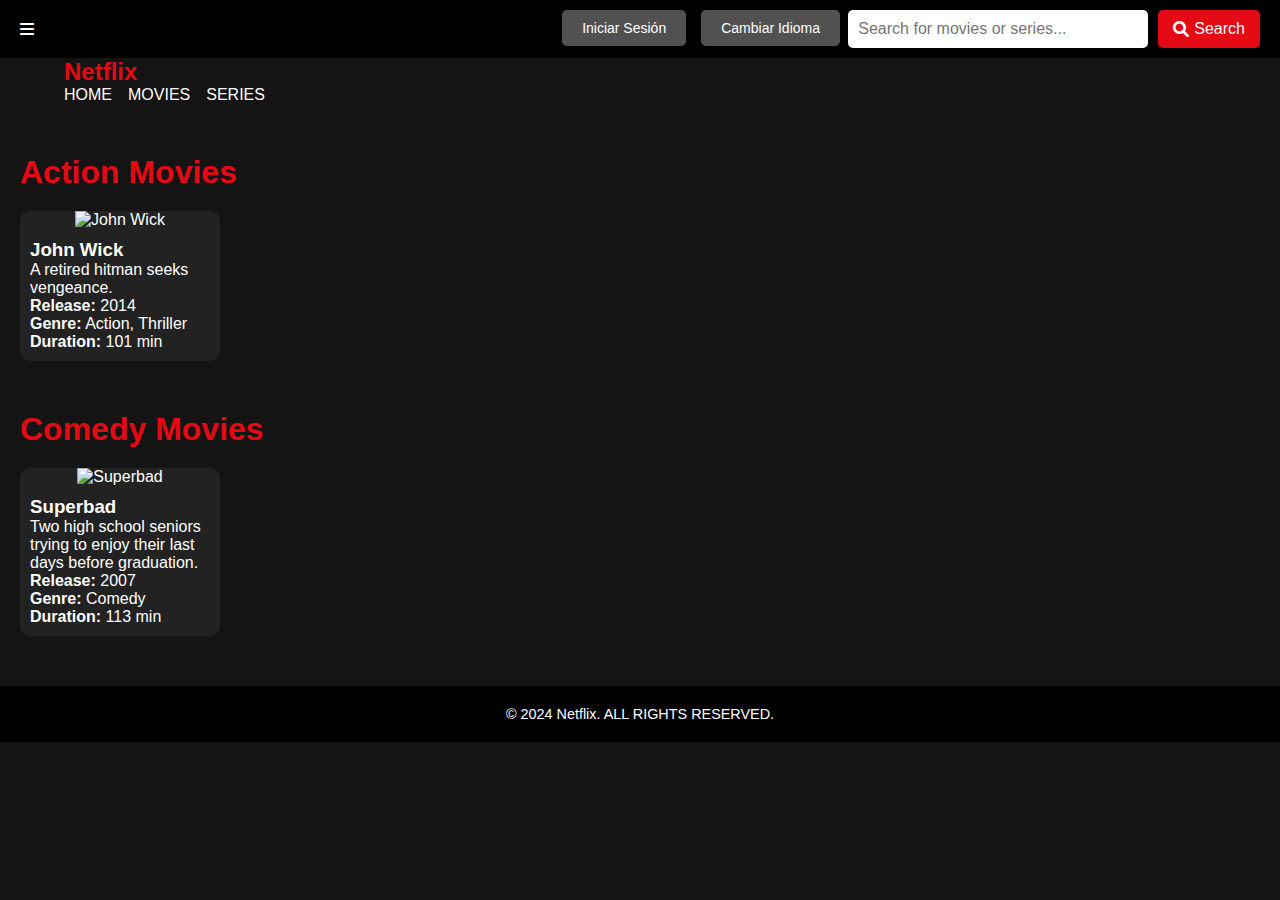
==== commit a3543da8: "cambio2.2" ====
--- a/movie.html
+++ b/movie.html
@@ -1,16 +1,16 @@
 <!DOCTYPE html>
-<html lang="en">
+<html lang="es">
 <head>
   <meta charset="UTF-8">
   <meta name="viewport" content="width=device-width, initial-scale=1.0">
-  <title>movies - Netflix</title>
+  <title>Movies - Netflix</title>
   <link rel="stylesheet" href="styl.css">
   <link rel="stylesheet" href="https://cdnjs.cloudflare.com/ajax/libs/font-awesome/6.0.0/css/all.min.css">
   <link rel="icon" href="https://upload.wikimedia.org/wikipedia/commons/f/ff/Netflix-new-icon.png" type="image/x-icon">
   <style>
     body {
       font-family: 'Roboto', sans-serif;
-      background: #000;
+      background-image: url("https://images.frandroid.com/wp-content/uploads/2022/10/netflix-octobre-contenus-2022.jpg");
       color: #fff;
       margin: 0;
       padding: 0;
@@ -22,6 +22,7 @@
       justify-content: space-between;
       background: #000;
       padding: 10px 20px;
+      position: relative;
     }
 
     .search-container {
@@ -54,6 +55,30 @@
 
     .search-button:hover {
       background: #ff6f61;
+    }
+
+    /* Header Buttons */
+    .header-buttons {
+      display: flex;
+      gap: 15px;
+      position: absolute;
+      top: 10px;
+      right: 440px;
+    }
+
+    .btn-header, .btn-idioma {
+      background: #525151;
+      color: white;
+      padding: 10px 20px;
+      border: none;
+      cursor: pointer;
+      border-radius: 5px;
+      font-size: 14px;
+      transition: background 0.3s ease;
+    }
+
+    .btn-header:hover, .btn-idioma:hover {
+      background: #ff1904;
     }
 
     /* Sidebar */
@@ -96,20 +121,6 @@
       color: #fff;
     }
 
-    .close-btn {
-      font-size: 20px;
-      color: #fff;
-      padding: 10px 20px;
-      text-align: right;
-      cursor: pointer;
-    }
-
-    .menu-btn {
-      font-size: 30px;
-      color: #fff;
-      cursor: pointer;
-    }
-
     /* Movie sections */
     .category-section {
       margin: 50px 20px;
@@ -151,45 +162,54 @@
 
     .movie-info {
       padding: 10px;
-    }
-
-    .movie-details {
+      text-align: left;
+    }
+
+    /* Modal for movie details */
+    .modal {
       display: none;
-      background: rgba(0, 0, 0, 0.8);
-      color: #fff;
-      padding: 15px;
-      border-radius: 10px;
-      text-align: left;
-      position: absolute;
+      position: fixed;
       top: 0;
       left: 0;
       width: 100%;
       height: 100%;
-      z-index: 10;
-      box-sizing: border-box;
-    }
-
-    .movie:hover .movie-details {
-      display: block;
-    }
-
-    .movie-details h3 {
+      background: rgba(0, 0, 0, 0.8);
+      justify-content: center;
+      align-items: center;
+      z-index: 10000;
+    }
+
+    .modal-content {
+      background: #222;
+      padding: 20px;
+      border-radius: 10px;
+      text-align: left;
+      color: #fff;
+      width: 60%;
+    }
+
+    .modal-content h3 {
+      margin: 0;
       font-size: 1.5rem;
-      margin-bottom: 10px;
-    }
-
-    .movie-details .stars {
+    }
+
+    .modal-content p {
+      font-size: 1rem;
+      margin: 10px 0;
+    }
+
+    .modal-content .stars {
       color: #ffc107;
       margin-bottom: 10px;
     }
 
-    .movie-details .actions {
+    .modal-content .actions {
       margin-top: 15px;
       display: flex;
       gap: 10px;
     }
 
-    .movie-details .actions button {
+    .modal-content .actions button {
       background: #e50914;
       border: none;
       padding: 10px;
@@ -199,134 +219,225 @@
       transition: background 0.3s ease;
     }
 
-    .movie-details .actions button:hover {
+    .modal-content .actions button:hover {
       background: #ff6f61;
     }
 
-    .no-results {
+    .close-modal {
+      position: absolute;
+      top: 10px;
+      right: 10px;
+      font-size: 24px;
+      color: #fff;
+      background-color: transparent;
+      border: none;
+      cursor: pointer;
+      transition: background-color 0.3s;
+    }
+
+    .close-modal:hover {
+      background-color: rgba(255, 255, 255, 0.2);
+    }
+
+    /* Footer */
+    .footer {
       text-align: center;
       color: #fff;
-      font-size: 1.2rem;
-      margin-top: 20px;
+      padding: 20px;
     }
   </style>
 </head>
 <body>
 
-<header>
-  <i class="fas fa-bars menu-btn" onclick="openMenu()"></i>
-  <div class="search-container">
-    <input type="text" class="search-bar" id="search" placeholder="Search for movies or series...">
-    <button class="search-button" onclick="searchContent()">
-      <i class="fas fa-search"></i> Search
-    </button>
+  <!-- Header -->
+  <header>
+    <div class="header-buttons">
+      <button class="btn-header" onclick="location.href='inicio-sesion.html'">Iniciar Sesión</button>
+      <button class="btn-idioma" onclick="changeLanguage()">Cambiar Idioma</button>
+    </div>
+    <i class="fas fa-bars menu-btn" onclick="openMenu()"></i>
+    <div class="search-container">
+      <input type="text" class="search-bar" id="search" placeholder="Search for movies or series...">
+      <button class="search-button" onclick="searchContent()">
+        <i class="fas fa-search"></i> Search
+      </button>
+    </div>
+  </header>
+
+  <!-- Sidebar -->
+  <div class="sidebar" id="sidebar">
+    <div class="close-btn" onclick="closeMenu()">✖ Close</div>
+    <a href="#drama"><img src="https://via.placeholder.com/30" alt=""> Drama</a>
+    <a href="#comedy"><img src="https://via.placeholder.com/30" alt=""> Comedy</a>
+    <a href="#action"><img src="https://via.placeholder.com/30" alt=""> Action</a>
+    <a href="#sci-fi"><img src="https://via.placeholder.com/30" alt=""> Sci-Fi</a>
+    <a href="#horror"><img src="https://via.placeholder.com/30" alt=""> Horror</a>
+    <a href="#romance"><img src="https://via.placeholder.com/30" alt=""> Romance</a>
+    <a href="#thriller"><img src="https://via.placeholder.com/30" alt=""> Thriller</a>
+    <a href="#adventure"><img src="https://via.placeholder.com/30" alt=""> Adventure</a>
+    <a href="#mystery"><img src="https://via.placeholder.com/30" alt=""> Mystery</a>
+    <a href="#fantasy"><img src="https://via.placeholder.com/30" alt=""> Fantasy</a>
   </div>
-</header>
-
-<!-- Sidebar -->
-<div class="sidebar" id="sidebar">
-  <div class="close-btn" onclick="closeMenu()">✖ Close</div>
-  <a href="#drama"><img src="https://via.placeholder.com/30" alt=""> Drama</a>
-  <a href="#comedy"><img src="https://via.placeholder.com/30" alt=""> Comedy</a>
-  <a href="#action"><img src="https://via.placeholder.com/30" alt=""> Action</a>
-  <a href="#sci-fi"><img src="https://via.placeholder.com/30" alt=""> Sci-Fi</a>
-  <a href="#horror"><img src="https://via.placeholder.com/30" alt=""> Horror</a>
-  <a href="#romance"><img src="https://via.placeholder.com/30" alt=""> Romance</a>
-</div>
-<main>
-  <div class="container">
-    <h1 class="logo">Netflix</h1>
-    <nav>
-      <ul class="nav-links">
-        <li><a href="index.html">HOME</a></li>
-        <li><a href="movie.html">MOVIES</a></li>
-        <li><a href="series.html">SERIES</a></li>
-        
-      </ul>
-    </nav>
-  </div>
-  <!-- Drama -->
-  <section id="drama" class="category-section">
-    <h2>Drama</h2>
-    <div class="movie-grid">
-      <div class="movie">
-        <img src="https://example.com/breaking-bad.jpg" alt="Breaking Bad">
-        <div class="movie-info">
-          <h3>Breaking Bad</h3>
-          <p>A chemistry teacher turned drug dealer.</p>
-        </div>
-        <div class="movie-details">
-          <h3>Breaking Bad</h3>
-          <div class="stars">⭐⭐⭐⭐⭐</div>
-          <p><strong>Age Rating:</strong> +18</p>
-          <p><strong>Description:</strong> Walter White's life changes when he enters the drug business.</p>
-          <div class="actions">
-            <button onclick="alert('Added to your list!')">Add to List</button>
-            <button onclick="location.href='join-now.html'">Join Now</button>
+
+  <!-- Main Content -->
+  <main>
+    <div class="container">
+      <h1 class="logo">Netflix</h1>
+      <nav>
+        <ul class="nav-links">
+          <li><a href="index.html">HOME</a></li>
+          <li><a href="movie.html">MOVIES</a></li>
+          <li><a href="series.html">SERIES</a></li>
+        </ul>
+      </nav>
+    </div>
+
+    <!-- Action Movies -->
+    <section id="action" class="category-section">
+      <h2>Action Movies</h2>
+      <div class="movie-grid">
+        <div class="movie" onclick="openModal('John Wick', 'https://example.com/john-wick.jpg')">
+          <img src="https://example.com/john-wick.jpg" alt="John Wick">
+          <div class="movie-info">
+            <h3>John Wick</h3>
+            <p>A retired hitman seeks vengeance.</p>
+            <p><strong>Release:</strong> 2014</p>
+            <p><strong>Genre:</strong> Action, Thriller</p>
+            <p><strong>Duration:</strong> 101 min</p>
           </div>
         </div>
       </div>
-      <div class="movie">
-        <img src="https://example.com/house-of-cards.jpg" alt="House of Cards">
-        <div class="movie-info">
-          <h3>House of Cards</h3>
-          <p>A ruthless politician's rise to power.</p>
-        </div>
-        <div class="movie-details">
-          <h3>House of Cards</h3>
-          <div class="stars">⭐⭐⭐⭐</div>
-          <p><strong>Age Rating:</strong> +16</p>
-          <p><strong>Description:</strong> Frank Underwood manipulates his way to the presidency.</p>
-          <div class="actions">
-            <button onclick="alert('Added to your list!')">Add to List</button>
-            <button onclick="location.href='join-now.html'">Join Now</button>
+    </section>
+
+    <!-- Comedy Movies -->
+    <section id="comedy" class="category-section">
+      <h2>Comedy Movies</h2>
+      <div class="movie-grid">
+        <div class="movie" onclick="openModal('Superbad', 'https://example.com/superbad.jpg')">
+          <img src="https://example.com/superbad.jpg" alt="Superbad">
+          <div class="movie-info">
+            <h3>Superbad</h3>
+            <p>Two high school seniors trying to enjoy their last days before graduation.</p>
+            <p><strong>Release:</strong> 2007</p>
+            <p><strong>Genre:</strong> Comedy</p>
+            <p><strong>Duration:</strong> 113 min</p>
           </div>
         </div>
       </div>
+    </section>
+
+  </main>
+
+  <!-- Modal for movie details -->
+  <div id="modal" class="modal">
+    <div class="modal-content">
+      <button class="close-modal" onclick="closeModal()">✖</button>
+      <img id="modal-image" src="https://encrypted-tbn0.gstatic.com/images?q=tbn:ANd9GcQ7AUQ1ap545wJq1Op_9GPLFAV15boesLoyZA&s" alt="" style="width: 100%; border-radius: 10px;">
+      <h3 id="modal-title">Breaking Bad</h3>
+      <div class="stars">⭐⭐⭐⭐⭐</div>
+      <p id="modal-description">Walter White's life changes when he enters the drug business.</p>
+      <p><strong>Age Rating:</strong> +18</p>
+      <div class="actions">
+        <button onclick="alert('Added to your list!')">Add to List</button>
+        <button onclick="location.href='join-now.html'">Join Now</button>
+      </div>
     </div>
-  </section>
-
-  <!-- Add other categories and series here -->
-</main>
-<footer class="footer">
-  <p>&copy; 2024 Netflix. ALL RIGHTS RESERVED.</p>
-</footer>
-
-<p class="no-results" id="noResults" style="display: none;">Not found. Try another search.</p>
-
-<script>
-  const sidebar = document.getElementById('sidebar');
-  const noResults = document.getElementById('noResults');
-  const allMovies = document.querySelectorAll(".movie");
-
-  function openMenu() {
-    sidebar.classList.add('open');
-  }
-
-  function closeMenu() {
-    sidebar.classList.remove('open');
-  }
-
-  function searchContent() {
-    const query = document.getElementById("search").value.toLowerCase();
-    let found = false;
-
-    allMovies.forEach(movie => {
-      const title = movie.querySelector("h3").innerText.toLowerCase();
-      if (title.includes(query)) {
-        movie.style.display = "block";
-        found = true;
+  </div>
+
+  <footer class="footer">
+    <p>&copy; 2024 Netflix. ALL RIGHTS RESERVED.</p>
+  </footer>
+
+  <script>
+    // Open and close modal
+    function openModal(movieName, imageUrl) {
+      const modal = document.getElementById('modal');
+      const title = document.getElementById('modal-title');
+      const description = document.getElementById('modal-description');
+      const image = document.getElementById('modal-image');
+
+      // Set modal content based on movie clicked
+      if (movieName === 'John Wick') {
+        title.innerText = 'John Wick';
+        description.innerText = 'A retired hitman seeks vengeance.';
+      } else if (movieName === 'Superbad') {
+        title.innerText = 'Superbad';
+        description.innerText = 'Two high school seniors trying to enjoy their last days before graduation.';
+      }
+
+      image.src = imageUrl;
+      modal.style.display = 'flex';
+    }
+
+    function closeModal() {
+      document.getElementById('modal').style.display = 'none';
+    }
+
+    // Sidebar open and close
+    function openMenu() {
+      document.getElementById('sidebar').classList.add('open');
+    }
+
+    function closeMenu() {
+      document.getElementById('sidebar').classList.remove('open');
+    }
+
+    // Search function
+    function searchContent() {
+      const query = document.getElementById("search").value.toLowerCase();
+      const allMovies = document.querySelectorAll('.movie');
+      let found = false;
+
+      allMovies.forEach(movie => {
+        const title = movie.querySelector("h3").innerText.toLowerCase();
+        if (title.includes(query)) {
+          movie.style.display = "block";
+          found = true;
+        } else {
+          movie.style.display = "none";
+        }
+      });
+
+      if (!found) {
+        alert("No results found");
+      }
+    }
+
+    // Change language function
+    function changeLanguage() {
+      const currentLanguage = document.documentElement.lang;
+      
+      if (currentLanguage === 'es') {
+        document.documentElement.lang = 'en';
+        document.querySelector('h2').innerText = "WELCOME TO Netflix";
+        document.querySelector('p').innerText = "ENJOY THE BEST CONTENT IN ONE PLACE.";
+        document.querySelector('.footer p').innerText = "© 2024 Netflix. ALL RIGHTS RESERVED.";
+        document.querySelector('.btn-header').innerText = "Log In";
+        
+        // Update sidebar links
+        document.querySelectorAll('.sidebar a')[0].innerText = "Drama";
+        document.querySelectorAll('.sidebar a')[1].innerText = "Comedy";
+        document.querySelectorAll('.sidebar a')[2].innerText = "Action";
+        document.querySelector('.nav-links li:nth-child(1) a').innerText = "HOME";
+        document.querySelector('.nav-links li:nth-child(2) a').innerText = "MOVIES";
+        document.querySelector('.nav-links li:nth-child(3) a').innerText = "SERIES";
       } else {
-        movie.style.display = "none";
+        document.documentElement.lang = 'es';
+        document.querySelector('h2').innerText = "BIENVENIDO A Netflix";
+        document.querySelector('p').innerText = "DISFRUTA DEL MEJOR CONTENIDO EN UN SOLO LUGAR.";
+        document.querySelector('.footer p').innerText = "© 2024 Netflix. TODOS LOS DERECHOS RESERVADOS.";
+        document.querySelector('.btn-header').innerText = "Iniciar Sesión";
+        
+        // Update sidebar links
+        document.querySelectorAll('.sidebar a')[0].innerText = "Drama";
+        document.querySelectorAll('.sidebar a')[1].innerText = "Comedia";
+        document.querySelectorAll('.sidebar a')[2].innerText = "Acción";
+        document.querySelector('.nav-links li:nth-child(1) a').innerText = "INICIO";
+        document.querySelector('.nav-links li:nth-child(2) a').innerText = "PELÍCULAS";
+        document.querySelector('.nav-links li:nth-child(3) a').innerText = "SERIES";
       }
-    });
-
-    if (!found) {
-      noResults.style.display = "block";
-    } else {
-      noResults.style.display = "none";
-    }
-  }
-</script>
+    }
+  </script>
+
 </body>
 </html>
